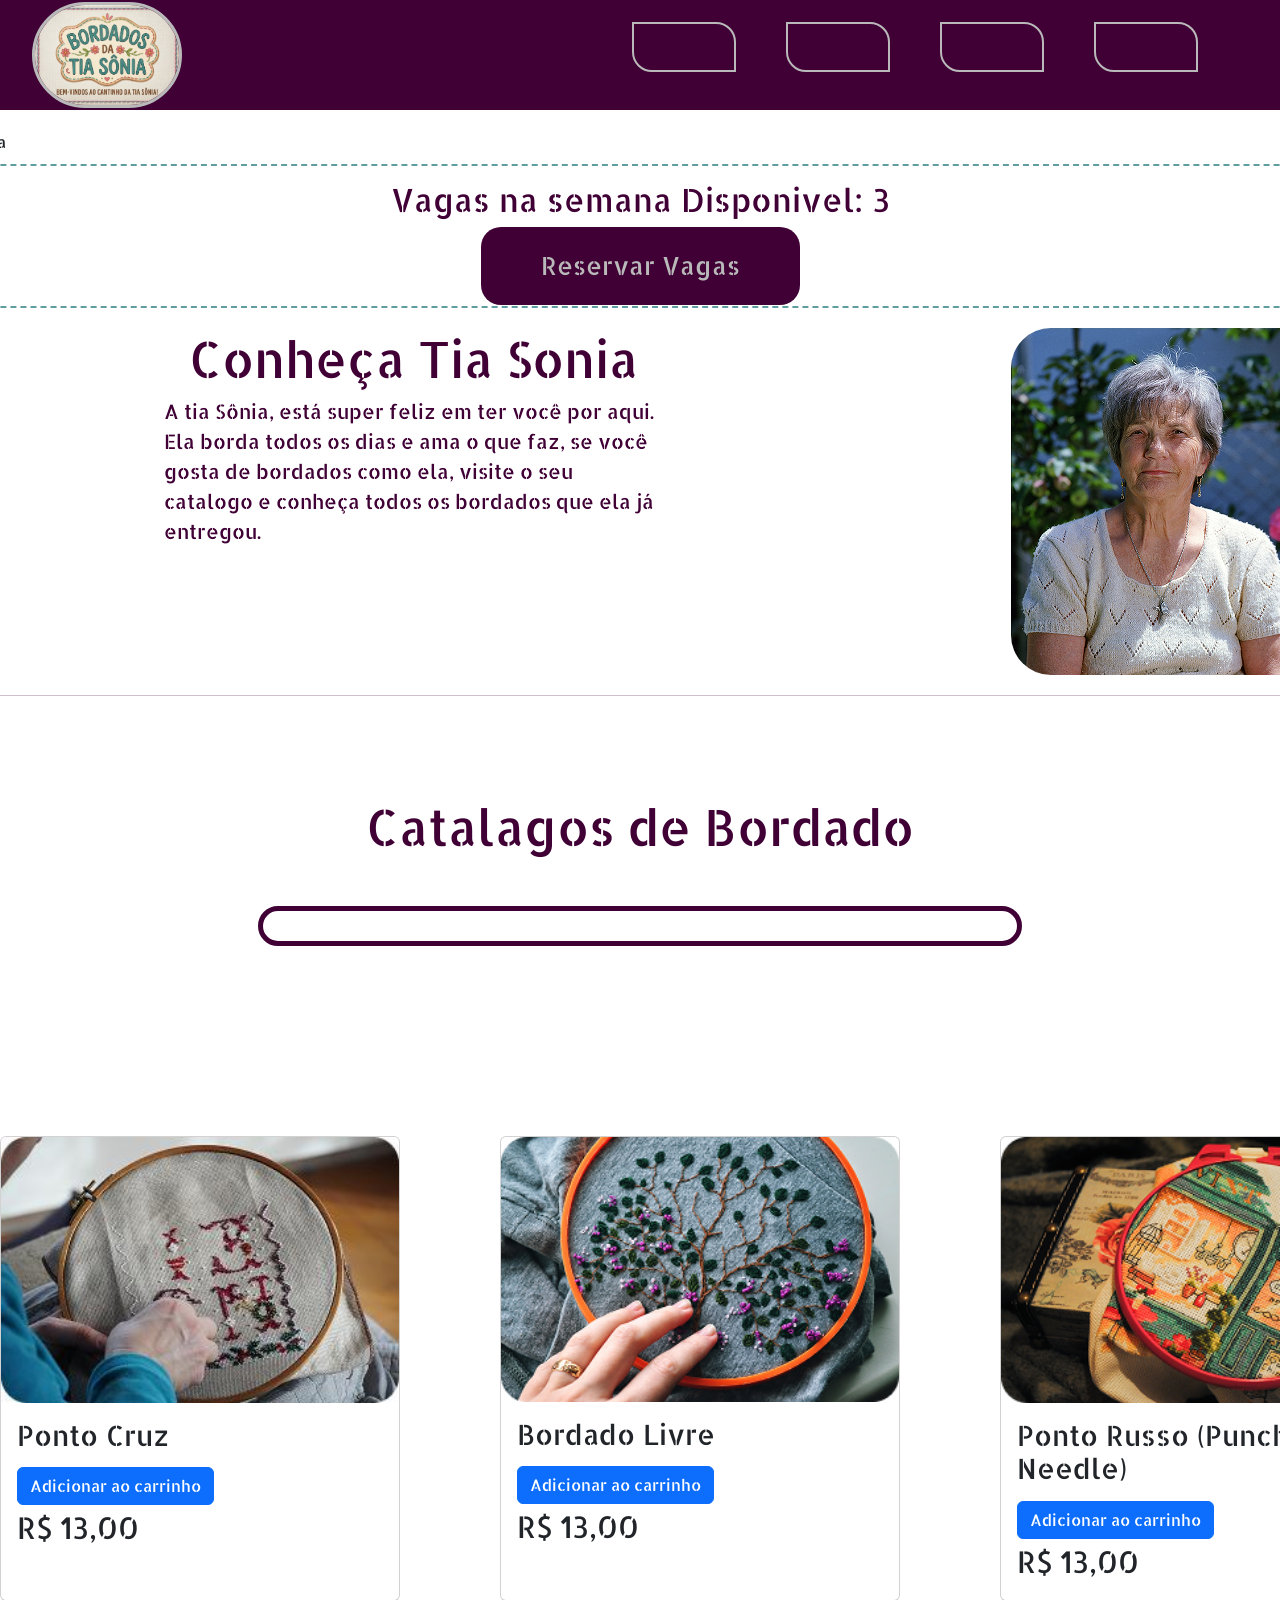
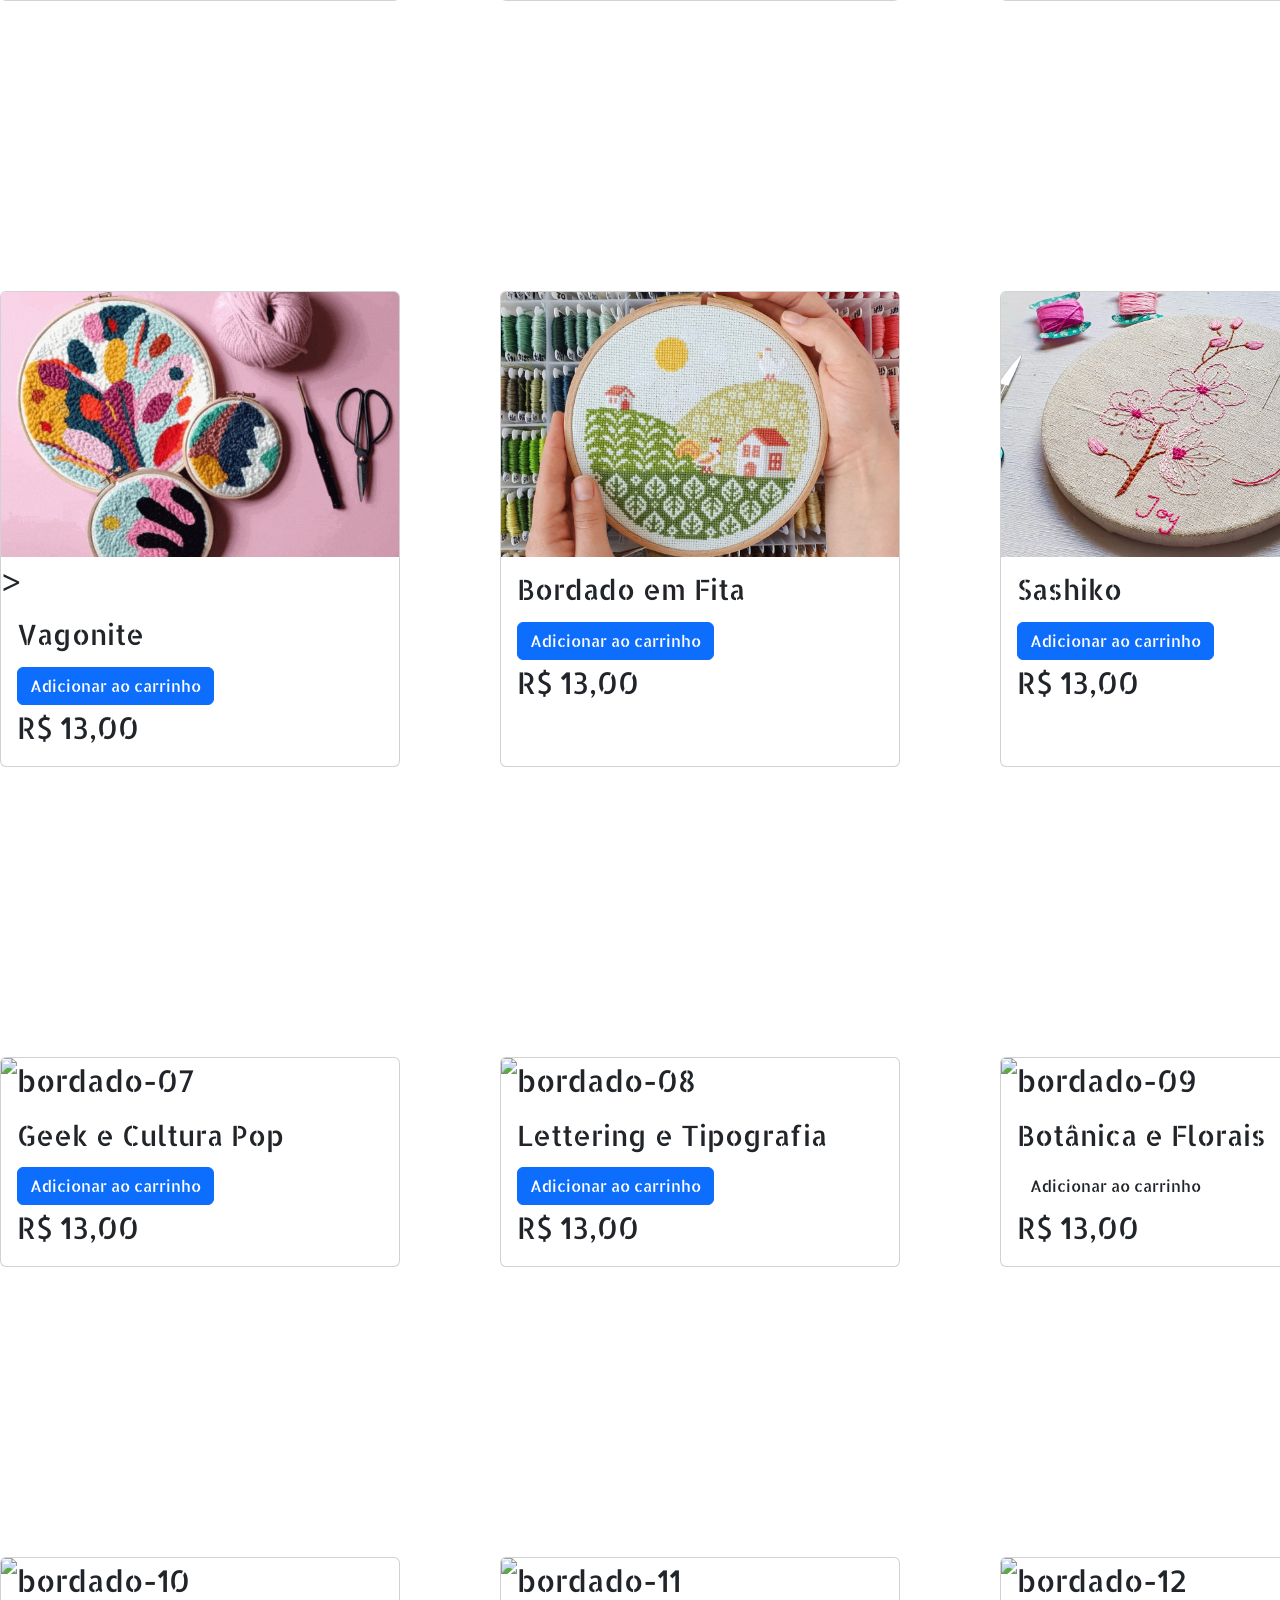
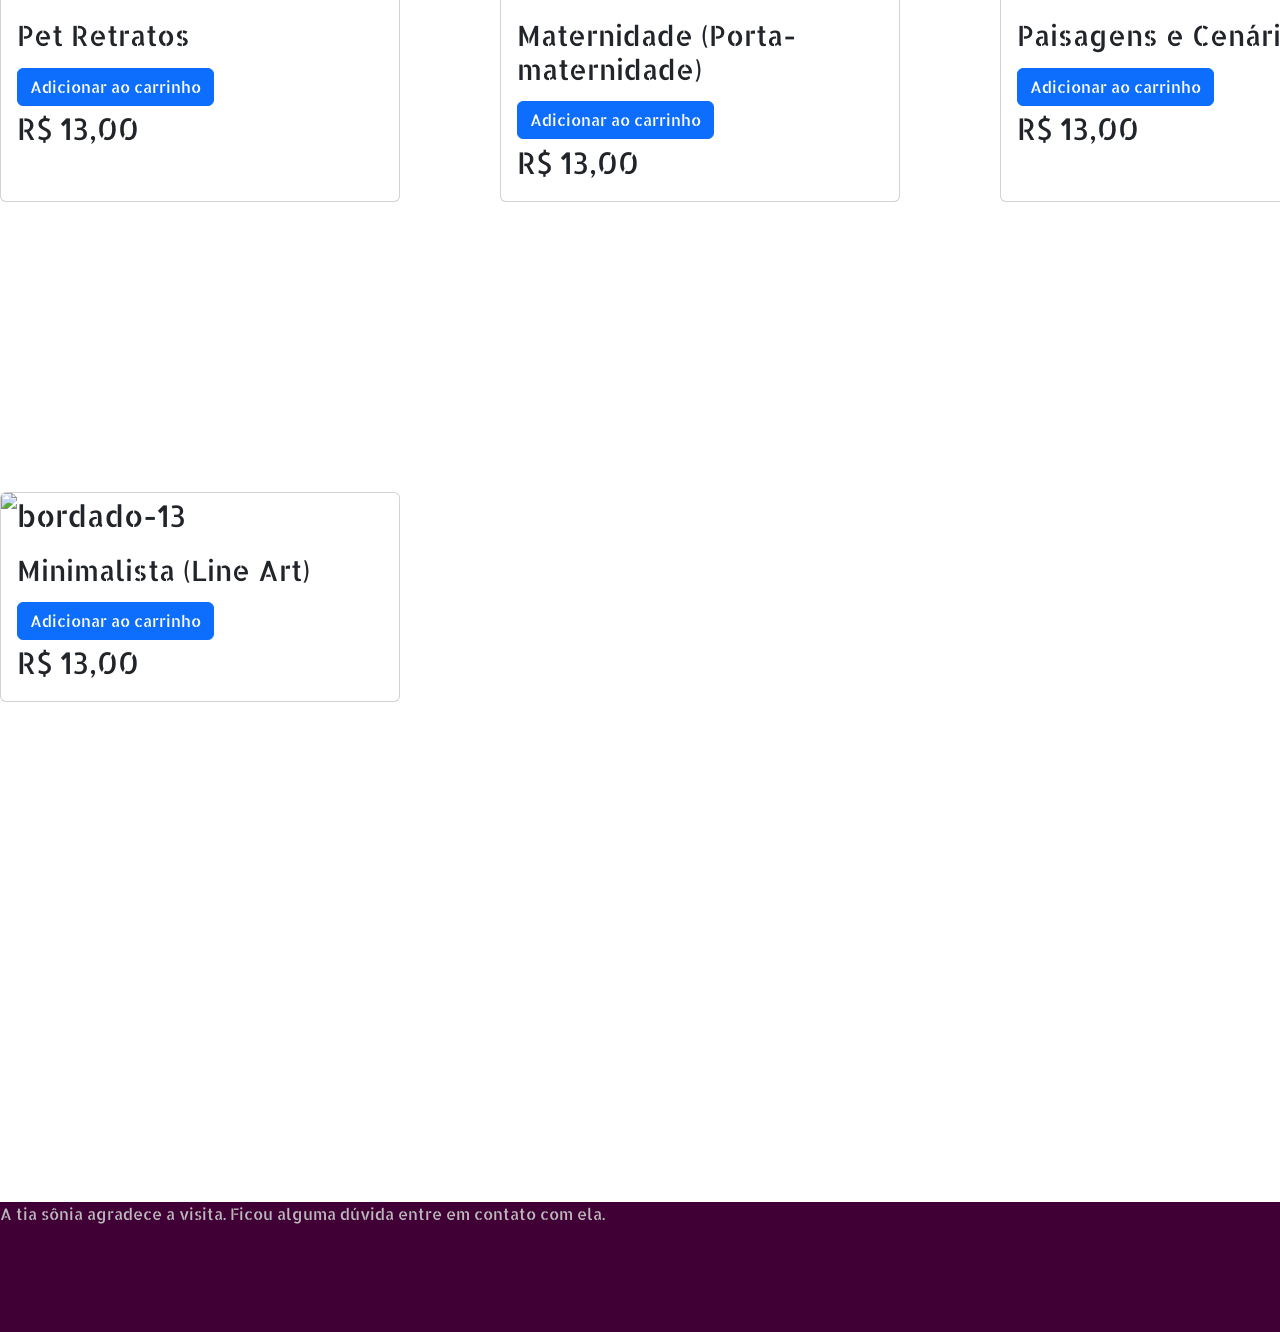
==== index.html @ adb39607 "27/05Tia sonia" ====
<!DOCTYPE html>
<html lang="pt-br">

<head>
    <meta charset="UTF-8">
    <meta name="viewport" content="width=device-width, initial-scale=1.0">
    <link href="https://cdn.jsdelivr.net/npm/bootstrap@5.3.8/dist/css/bootstrap.min.css" rel="stylesheet"
        integrity="sha384-sRIl4kxILFvY47J16cr9ZwB07vP4J8+LH7qKQnuqkuIAvNWLzeN8tE5YBujZqJLB" crossorigin="anonymous">
    <link rel="shortcut icon" href="Imagem/favicon.ico" type="image/x-icon">
    <link rel="stylesheet" href="https://cdnjs.cloudflare.com/ajax/libs/font-awesome/7.0.1/css/all.min.css"
        integrity="sha512-2SwdPD6INVrV/lHTZbO2nodKhrnDdJK9/kg2XD1r9uGqPo1cUbujc+IYdlYdEErWNu69gVcYgdxlmVmzTWnetw=="
        crossorigin="anonymous" referrerpolicy="no-referrer" />

    <title>Bordado tia sonia</title>
    <link rel="stylesheet" href="CSS/style.css">

</head>

<body>

    <header>
        <nav class="area-navegacao">
            <img class="Logo" src="Imagem/logo-tia-sonia.png" alt="logo do site" width="150px">

            <ul>
                <li><a class="icones" href="index.html"><i class="fa-solid fa-house"></i></a></li>

                <li><a class="icones" href="#Catalagos"><i class="fa-solid fa-pen-ruler"></i></a></li>

                <li><a class="icones" href="carrinho.html"><i class="fa-solid fa-cart-shopping"></i></a></li>

                <li><a class="icones" href="login.html"><i class="fa-solid fa-user"></i></a></li>

            </ul>


        </nav>


    </header>


    <main>
        <article class="Area-banner" id="home">
            <section id="banner">
                <img src="Imagem/banner 2.png" alt="banner da tia sonia" id="banner__imagem">
            </section>

            <section id="reservas">
                <h2 id="reservas__titulo">Vagas na semana Disponivel: 3</h2>

                <button id="reservas__botao">Reservar Vagas</button>
            </section>

        </article>
        <article class="Area-sobre">

            <section class="Sobre">
                <h1 class="Sobre__Titulo">Conheça Tia Sonia</h1>
                <p class="Sobre__texto">A tia Sônia, está super feliz em ter você por aqui. Ela borda todos os dias e
                    ama o que faz, se você gosta de bordados como ela, visite o seu catalogo e conheça todos os bordados
                    que ela já entregou.</p>
            </section>

            <section class="Sobre">
                <img class="Sobre__foto" src="Imagem/tia-sonia.png" alt="Mulher com cabelo grisalio">
            </section>



        </article>
        <hr>

        <article class="area-busca">

            <h2 class="catalogo__titulo">Catalagos de Bordado</h2>
            <!---Formulario de busca--->

            <section>

                <form class="busca">

                    <input type="text" class="busca__campo">

                    <button class="busca__botao">

                        <i class="fa-brands fa-sistrix"></i>

                    </button>

                </form>

            </section>
            <!---Formulario de busca--->

        </article>

        <article class="Catalagos" id="Catalagos">
            <div class="card bordados">
                <img src="Imagem/bordado-01.png" class="card-img-top" alt="bordado-01">
                <div class="card-body">
                    <h3 class="card-title">Ponto Cruz</h3>
                    <a href="#" class="btn btn-primary btn-adicionar" data-nome= "Ponto Cruz" data-preco="10.00"><i class="fa-solid fa-cart-shopping"></i>Adicionar ao
                        carrinho</a>
                        <p class="card-text text-sucesso fw bold">R$ 13,00</p>
                </div>
            </div>


            <div class="card bordados">
                <img src="Imagem/bordado-02.png" class="card-img-top" alt="bordado-02">
                <div class="card-body">
                    <h3 class="card-title">Bordado Livre</h3>
                    <a href="#" class="btn btn-primary btn-adicionar " data-nome= "Bordado Livre" data-preco="60.00"><i class="fa-solid fa-cart-shopping"></i>Adicionar ao
                        carrinho</a>
                        <p class="card-text text-sucesso fw bold">R$ 13,00</p>
                </div>
            </div>


            <div class="card bordados">
                <img src="Imagem/bordado-03.png" class="card-img-top" alt="bordado-03">
                <div class="card-body">
                    <h3 class="card-title">Ponto Russo (Punch Needle)</h3>
                    <a href="#" class="btn btn-primary btn-adicionar " data-nome= "Ponto Russo (Punch Needle)" data-preco="43.00"><i class="fa-solid fa-cart-shopping"></i>Adicionar ao
                        carrinho</a>
                        <p class="card-text text-sucesso fw bold">R$ 13,00</p>
                </div>
            </div>




            <div class="card bordados">
                <img src="Imagem/bordado-04.jpg" class="card-img-top" alt="bordado-04">>
                <div class="card-body">
                    <h3 class="card-title">Vagonite</h3>
                    <a href="#" class="btn btn-primary btn-adicionar " data-nome= "Vagonite" data-preco="60.00"><i class="fa-solid fa-cart-shopping"></i>Adicionar ao
                        carrinho</a>
                        <p class="card-text text-sucesso fw bold">R$ 13,00</p>
                </div>
            </div>


            <div class="card bordados">
                <img src="Imagem/bordado-05.jpg" class="card-img-top" alt="bordado-05">
                <div class="card-body">
                    <h3 class="card-title">Bordado em Fita</h3>
                    <a href="#" class="btn btn-primary btn-adicionar " data-nome="Bordado em Fita" data-preco="93.00"><i class="fa-solid fa-cart-shopping"></i>Adicionar ao
                        carrinho</a>
                        <p class="card-text text-sucesso fw bold">R$ 13,00</p>
                </div>
            </div>


            <div class="card bordados">
                <img src="Imagem/bordados-06.jpg" class="card-img-top" alt="bordado-06">
                <div class="card-body">
                    <h3 class="card-title">Sashiko</h3>
                    <a href="#" class="btn btn-primary btn-adicionar " data-nome= "Sashiko" data-preco="32.00"><i class="fa-solid fa-cart-shopping"></i>Adicionar ao
                        carrinho</a>
                        <p class="card-text text-sucesso fw bold">R$ 13,00</p>
                </div>
            </div>

            <div class="card bordados">
                <img src="Imagem/bordado-07.png" class="card-img-top" alt="bordado-07">
                <div class="card-body">
                    <h3 class="card-title">Geek e Cultura Pop</h3>
                    <a href="#" class="btn btn-primary btn-adicionar " data-nome= ">Geek e Cultura Pop" data-preco="25.00"><i class="fa-solid fa-cart-shopping"></i>Adicionar ao
                        carrinho</a>
                        <p class="card-text text-sucesso fw bold">R$ 13,00</p>
                </div>
            </div>

            <div class="card bordados">
                <img src="Imagem/bordado-08.png" class="card-img-top" alt="bordado-08">
                <div class="card-body">
                    <h3 class="card-title">Lettering e Tipografia</h3>
                    <a href="#" class="btn btn-primary btn-adicionar " data-nome= "Lettering e Tipografia" data-preco="60.00"><i class="fa-solid fa-cart-shopping"></i>Adicionar ao
                        carrinho</a>
                        <p class="card-text text-sucesso fw bold">R$ 13,00</p>
                </div>
            </div>


            <div class="card bordados">
                <img src="Imagem/bordado-09.png" class="card-img-top" alt="bordado-09">
                <div class="card-body">
                    <h3 class="card-title">Botânica e Florais</h3>
                    <a href="#" class="btn btn-primarybtn-adicionar " data-nome= "Botânica e Florais" data-preco="10.00"><i class="fa-solid fa-cart-shopping"></i>Adicionar ao
                        carrinho</a>
                        <p class="card-text text-sucesso fw bold">R$ 13,00</p>
                </div>
            </div>

            <div class="card bordados">
                <img src="Imagem/bordado-10.png" class="card-img-top" alt="bordado-10">
                <div class="card-body">
                    <h3 class="card-title">Pet Retratos</h3>
                    <a href="#" class="btn btn-primary btn-adicionar " data-nome= "Pet Retratos" data-preco="20.00"><i class="fa-solid fa-cart-shopping"></i>Adicionar ao
                        carrinho</a>
                        <p class="card-text text-sucesso fw bold">R$ 13,00</p>
                </div>
            </div>

            <div class="card bordados">
                <img src="Imagem/bordado-11.png" class="card-img-top" alt="bordado-11">
                <div class="card-body">
                    <h3 class="card-title">Maternidade (Porta-maternidade)</h3>
                    <a href="#" class="btn btn-primary btn-adicionar " data-nome= "Maternidade (Porta-maternidade)" data-preco="40.00"><i class="fa-solid fa-cart-shopping"></i>Adicionar ao
                        carrinho</a>
                        <p class="card-text text-sucesso fw bold">R$ 13,00</p>
                </div>
            </div>


            <div class="card bordados">
                <img src="Imagem/bordado-12.png" class="card-img-top" alt="bordado-12">
                <div class="card-body">
                    <h3 class="card-title">Paisagens e Cenários</h3>
                    <a href="#" class="btn btn-primary btn-adicionar " data-nome= "Paisagens e Cenários" data-preco="30.00"><i class="fa-solid fa-cart-shopping"></i>Adicionar ao
                        carrinho</a>
                        <p class="card-text text-sucesso fw bold">R$ 13,00</p>
                </div>
            </div>


            <div class="card bordados">
                <img src="Imagem/bordado-13.png" class="card-img-top" alt="bordado-13">
                <div class="card-body">
                    <h3 class="card-title">Minimalista (Line Art)</h3>
                    <a href="#" class="btn btn-primary btn-adicionar " data-nome= "Minimalista (Line Art)" data-preco="70.00"><i class="fa-solid fa-cart-shopping"></i>Adicionar ao
                        carrinho</a>
                        <p class="card-text text-sucesso fw bold">R$ 13,00</p>
                        
                </div>
            </div>



        </article>


    </main>


    <footer class="Rodape">

        <nav>
            <p class="texto__Rodape">A tia sônia agradece a visita. Ficou alguma dúvida entre em contato com ela.</p>
        </nav>

    </footer>

        <script src="JS/carrinho.js"></script>
        <script src="JS/busca.js"></script>
</body>

</html>
---- CSS/style.css ----
@import url('https://fonts.googleapis.com/css2?family=Allerta+Stencil&display=swap');

    :rooT {
        --cor-principal: #400036;
        --branco-segundario: #b9b9b9;
        --rosa-salmao: #5FCDD9;
        --largura-principal: 1600px;
        --largura-celular: 420px;
    }




    * {
        margin: 0;
        padding: 0;
        font-family: Allerta Stencil, sans-serif;
    }


.acesso-negado{
    background-color: red;

}


    header {
        background-color: var(--cor-principal);
        width: 100%;
        height: 110px;
        position: fixed;
        top: 0;
        z-index: 10;
    }


    .area-navegacao {
        display: flex;
        justify-content: space-between;
        align-items: center;
        height: 110px;
        width: 95%;
        margin: auto;
    }

    ul {
        display: flex;
        gap: 50px;
        margin-right: 50px;
        list-style: none;
    }

    .icones {
        text-decoration: none;
        color: var(--branco-segundario);
        font-family: Allerta Stencil, sans-serif;
        font-size: 20px;
        border: 2px solid;
        padding: 10px;
        border-radius: 0px 20px;
        padding: 10px 50px;
    }

    .icones:hover {
        background-color: var(--branco-segundario);
        color: var(--cor-principal);
    }


    main {
        margin-top: 110px;
    }


    .Logo {
        border-radius: 200px;
        border: var(--branco-segundario);
        border-style: solid;

    }

    #banner {
        width: var(--largura-principal);
    }

    #banner__imagem {
        width: var(--largura-principal);
        margin-top: 20px;
    }

    #reservas {
        width: var(--largura-principal);
        height: 144px;
        border: 2px dashed cadetblue;
        color: var(--cor-principal);
        text-align: center;
        font-size: 25px;
        font-family: Allerta Stencil, sans-serif;
        margin-top: 10px;
    }


    .Area-banner {
        display: flex;
        flex-direction: column;
        align-items: center;

    }

    #reservas__botao {
        padding: 20px 60px;
        color: var(--branco-segundario);
        background-color: var(--cor-principal);
        font-size: 22 px;
        font-family: Allerta Stencil, sans-serif;
        border-radius: 20px;
        border: none;
    }

    #reservas__botao:hover {
        background-color: var(--rosa-salmao);
        color: black
    }

    .icones:focus {
        background-color: #ffffff;
        color: var(--cor-principal);
    }


    #reservas__titulo {
        margin-top: 15px;
    }

    .Sobre__Titulo {
        color: var(--cor-principal);
        font-size: 50px;
        text-align: center;
    }

    .Sobre__texto {
        width: 500px;
        color: var(--cor-principal);
        font-size: 20px;
        font-family: Allerta Stencil, sans-serif;
    }

    .Sobre__foto {
        border-radius: 40px;
    }

    .Area-sobre {
        display: flex;
        width: var(--largura-principal);
        margin: 20px auto;
        justify-content: space-around;
        gap: 20px;
    }


    .Rodape {
        background-color: var(--cor-principal);
        height: 130px;
        margin-top: 500px;
    }

    .texto__Rodape {
        color: var(--branco-segundario);
        margin: auto;
        font-family: Allerta Stencil, sans-serif;
    }

    .area-busca {
        display: flex;
        flex-direction: column;
        align-items: center;
        margin-top: 100px;
    }

    .busca {
        display: flex;
        width: 764px;
        height: 40px;
        border: 5px solid var(--cor-principal);
        border-radius: 20px;
        padding: 5px;
    }

    .busca__campo {
        flex: 1;
        border: none;
        outline: none;
        font-size: 20px;
        font-family: Allerta Stencil, sans-serif;
    }

    .busca__botao {
        border: none;
        font-size: 30px;
        background: transparent;
        color: var(--cor-principal);
    }

    .catalogo__titulo {
        font-size: 50px;
        color: var(--cor-principal);
        margin-bottom: 50px;
    }

    .Catalagos {
        display: flex;
        flex-wrap: wrap;
        gap: 100px;
        margin: auto;
        width: 1400px;
    }   

    .bordados {
        display: flex;
        margin-top: 190px;
        flex-direction: column;
        width: 400px;
        font-size: 30px;

    }

    .bordados>a>img {
        border-radius: 40px;
        width: 400px;

    }

    .texto-imagem {
        color: rgb(255, 255, 255);
        background-color: rgb(228, 159, 207);
        border-radius: 50px;
        border-style: dotted;
        text-align: center;
    }

    #home {
        scroll-margin-top: 110px;
    }

    #Catalagos {
        scroll-margin-top: 190px;
    }

    hr {
        margin: auto;
        width: 1500px;
        font-variant: var(--cor-principal);
        border-color: #400036;
    }

    @media (max-width: 430px) {

        header {
            width: 430px;
            height: 10vh;
            top: 0;
        }

        .area-navegacao {
            width: 30px;
            height: 90px;
            justify-content: center;
        }

        .Logo {
            display: none;
        }

        ul {
            gap: 0;

        }

        .icones {
            font-size: 30px;
            border: none;
            padding: 20px;

        }

        .icones:hover {
            background-color: none;
            color: none;

        }

        .icones:hover,
        .icones:focus {
            background-color: none;
            color: none;

        }

        #banner {
            width: var(--largura-celular);

        }

        #banner__imagem {
            width: var(--largura-celular);

        }

        #reservas {
            width: 350px;

        }

        #reservas__titulo {
            font-size: 22px;
        }

        #reservas__botao {
            padding: 10px 15px;
            font-size: 18px;
            border-radius: 5px;
        }

        .Area-sobre {
            display: block;
            width: var(--largura-celular);
        }

        .Sobre__Titulo {
            font-size: 20px;
            text-align: center;
        }

        .Sobre__texto {
            font-size: 10x;
            width: var(--largura-celular);
        }

        .Sobre__foto {
            padding: 10;
            width: 390px;
            border-radius: 100px;

        }

        .Sobre {
            width: var(--largura-celular);
            display: flex;
            flex-direction: column;
            align-items: center;
        }

        .Catalagos {
            width: var(--largura-celular);
            gap: 5;
            margin: 40px 0 0 0;
            display: flex;
            align-content: space-evenly;
            height: 65vh;
        }

        .area-busca {
            width: var(--largura-celular);
        }

        .busca {
            width: 330px;
        }

        .catalogo__titulo {
            font-size: 30px;

        }

        hr {
            width: 400px;
        }

        .Bordado {
            font-size: 15px;
            width: 100px;
            margin: 5px;

        }

        .texto-imagem {
            border-radius: 30px;
            border: 20px;
            text-align: center;
        }



        .Bordado>a>img {
            width: 170px;
            border-radius: 10px;
        }





    }
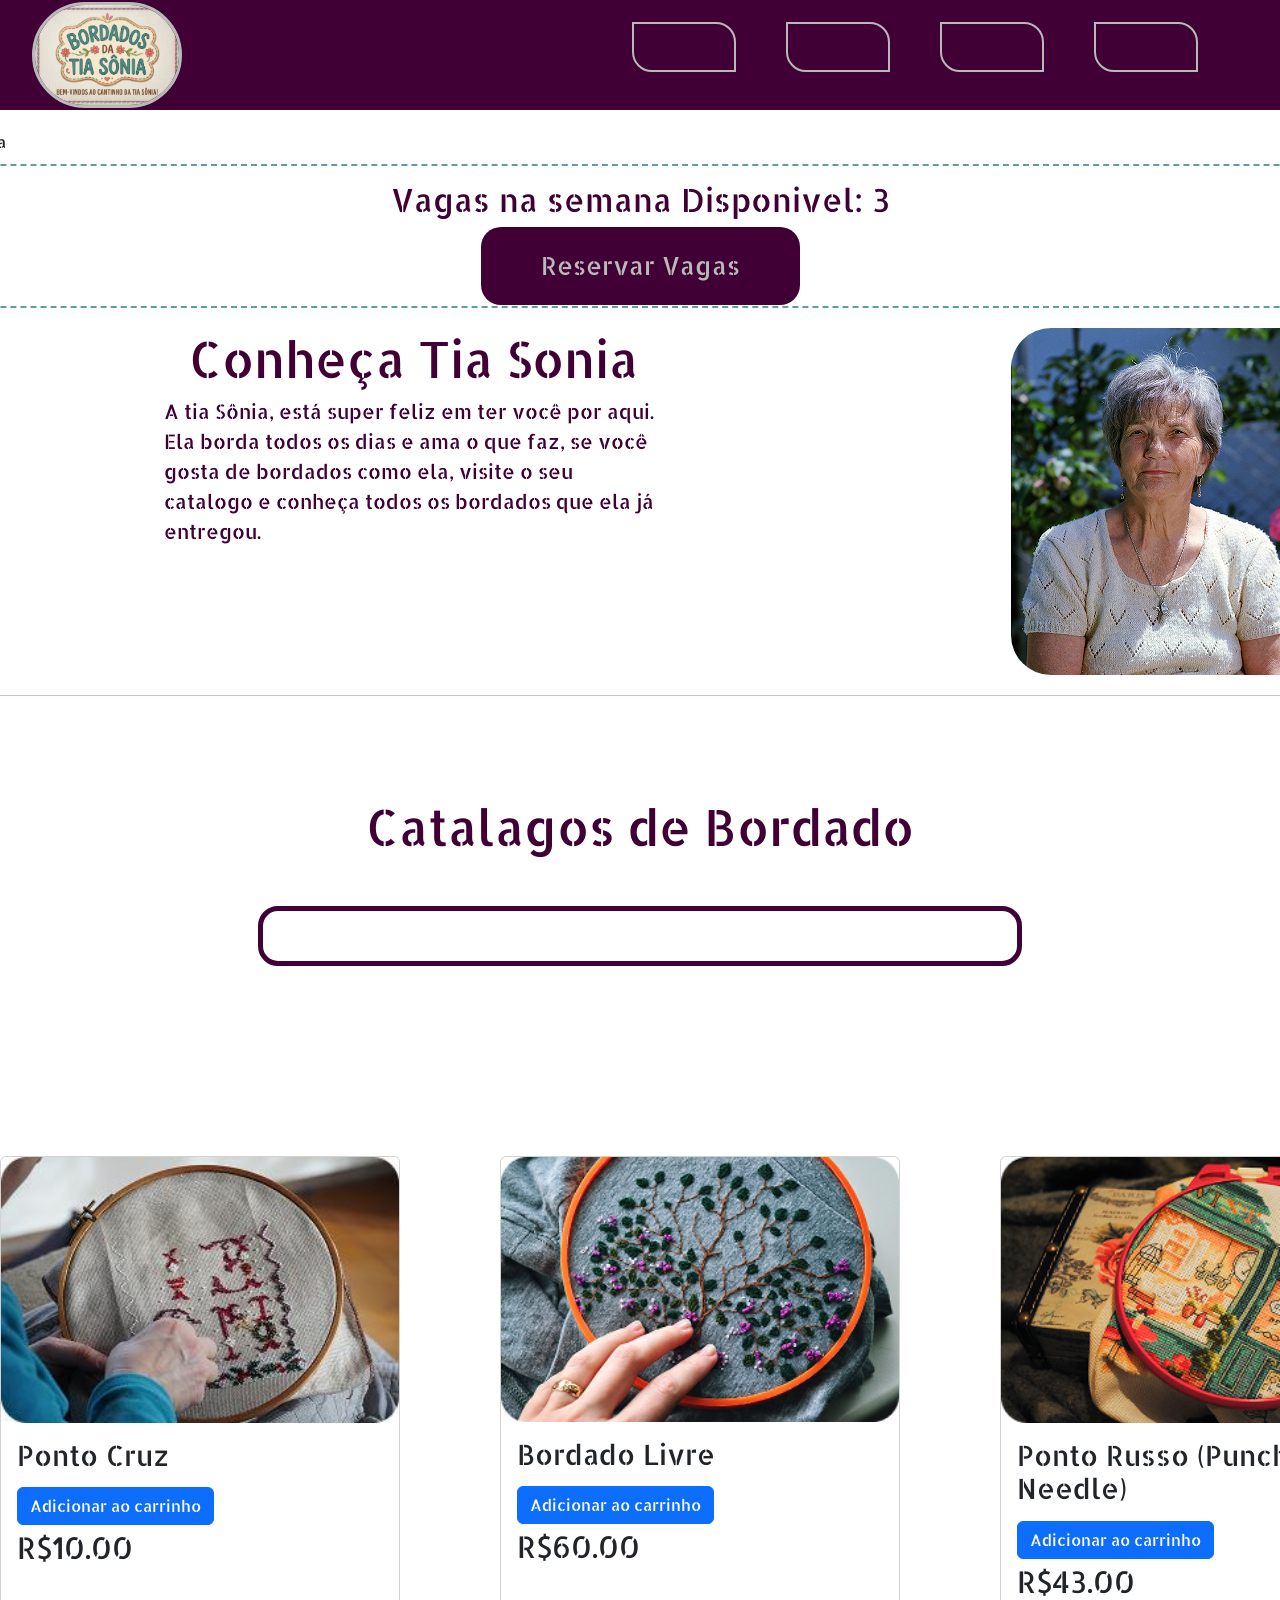
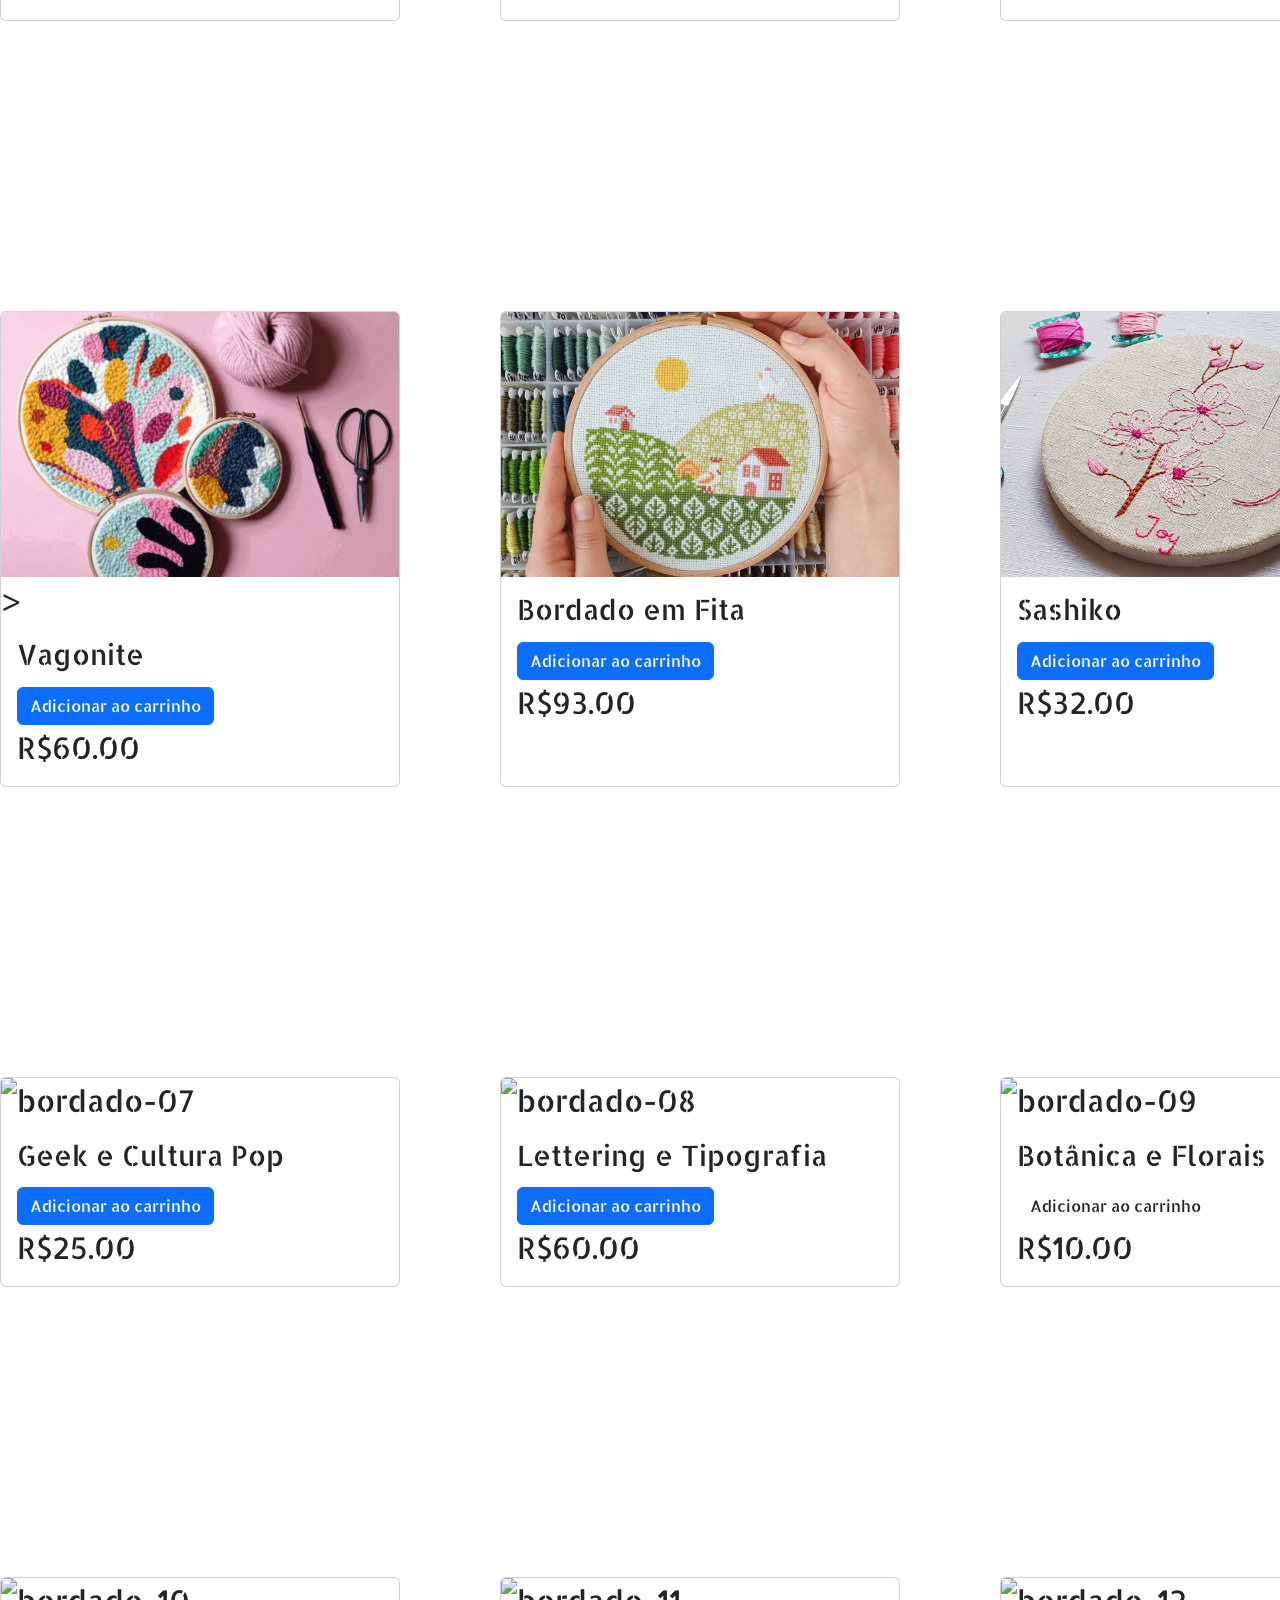
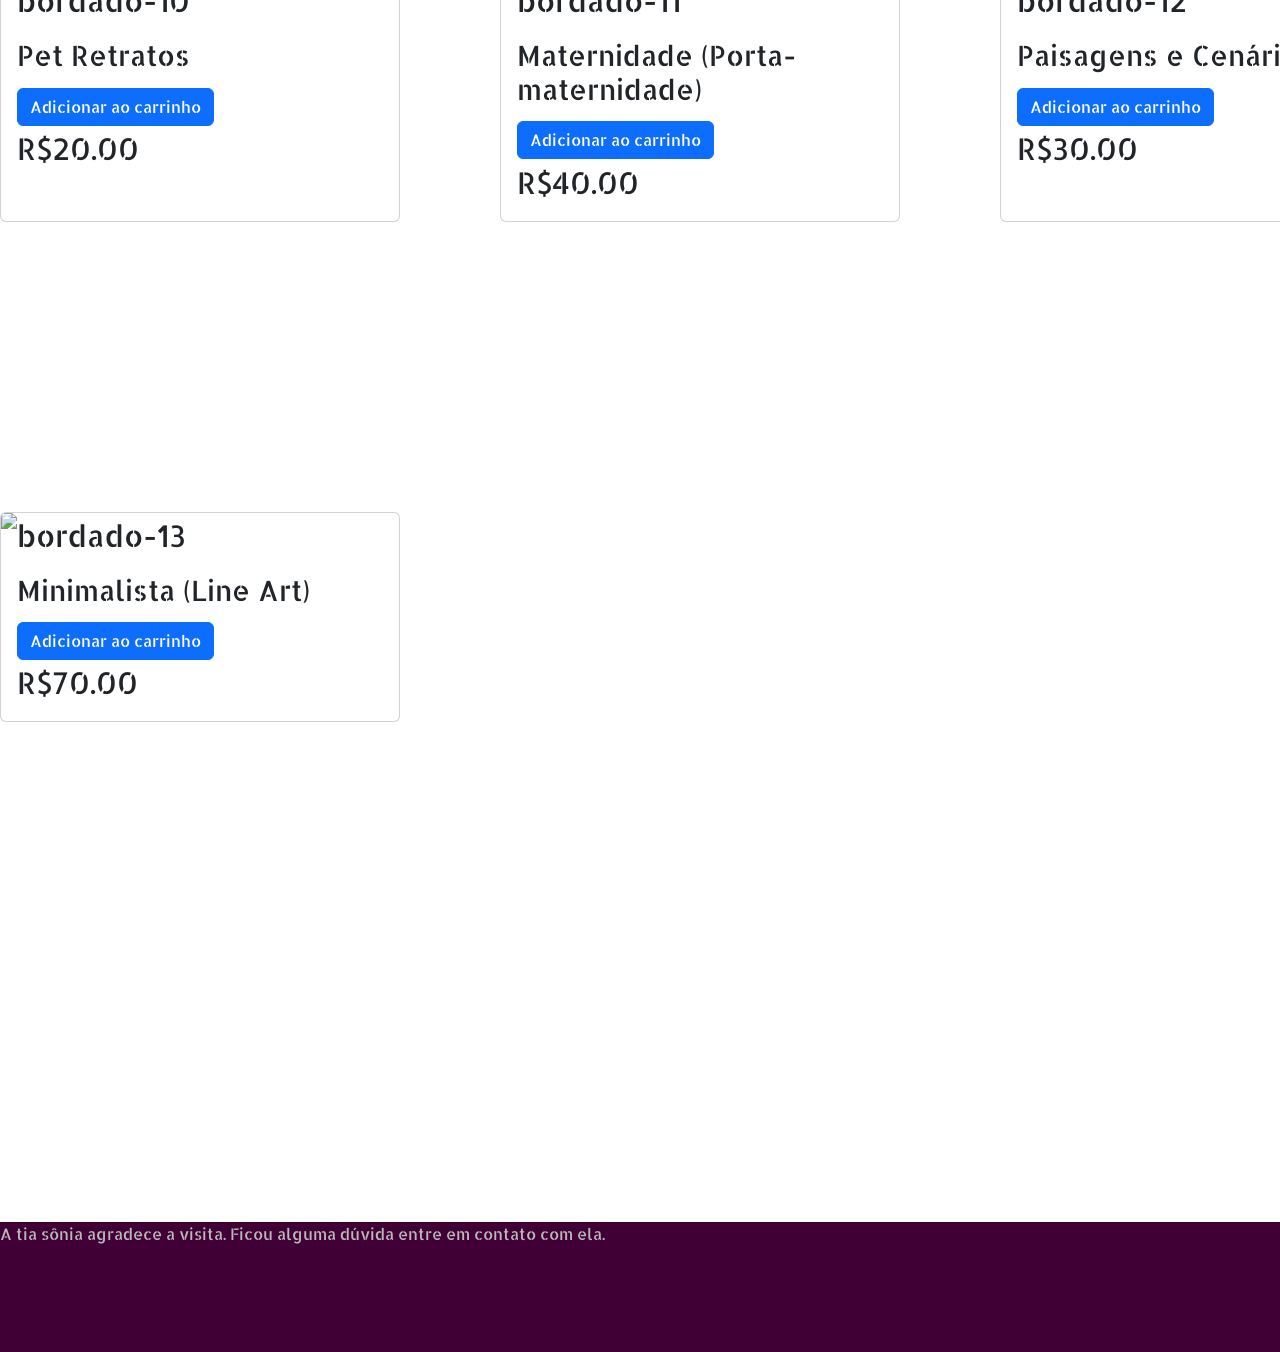
==== commit 47d097b8: "03/06Tia sonia" ====
--- a/index.html
+++ b/index.html
@@ -102,7 +102,7 @@
                     <h3 class="card-title">Ponto Cruz</h3>
                     <a href="#" class="btn btn-primary btn-adicionar" data-nome= "Ponto Cruz" data-preco="10.00"><i class="fa-solid fa-cart-shopping"></i>Adicionar ao
                         carrinho</a>
-                        <p class="card-text text-sucesso fw bold">R$ 13,00</p>
+                        <p class="card-text text-sucesso fw bold">R$10.00</p>
                 </div>
             </div>
 
@@ -113,7 +113,7 @@
                     <h3 class="card-title">Bordado Livre</h3>
                     <a href="#" class="btn btn-primary btn-adicionar " data-nome= "Bordado Livre" data-preco="60.00"><i class="fa-solid fa-cart-shopping"></i>Adicionar ao
                         carrinho</a>
-                        <p class="card-text text-sucesso fw bold">R$ 13,00</p>
+                        <p class="card-text text-sucesso fw bold">R$60.00</p>
                 </div>
             </div>
 
@@ -124,7 +124,7 @@
                     <h3 class="card-title">Ponto Russo (Punch Needle)</h3>
                     <a href="#" class="btn btn-primary btn-adicionar " data-nome= "Ponto Russo (Punch Needle)" data-preco="43.00"><i class="fa-solid fa-cart-shopping"></i>Adicionar ao
                         carrinho</a>
-                        <p class="card-text text-sucesso fw bold">R$ 13,00</p>
+                        <p class="card-text text-sucesso fw bold">R$43.00</p>
                 </div>
             </div>
 
@@ -137,7 +137,7 @@
                     <h3 class="card-title">Vagonite</h3>
                     <a href="#" class="btn btn-primary btn-adicionar " data-nome= "Vagonite" data-preco="60.00"><i class="fa-solid fa-cart-shopping"></i>Adicionar ao
                         carrinho</a>
-                        <p class="card-text text-sucesso fw bold">R$ 13,00</p>
+                        <p class="card-text text-sucesso fw bold">R$60.00</p>
                 </div>
             </div>
 
@@ -148,7 +148,7 @@
                     <h3 class="card-title">Bordado em Fita</h3>
                     <a href="#" class="btn btn-primary btn-adicionar " data-nome="Bordado em Fita" data-preco="93.00"><i class="fa-solid fa-cart-shopping"></i>Adicionar ao
                         carrinho</a>
-                        <p class="card-text text-sucesso fw bold">R$ 13,00</p>
+                        <p class="card-text text-sucesso fw bold">R$93.00</p>
                 </div>
             </div>
 
@@ -159,7 +159,7 @@
                     <h3 class="card-title">Sashiko</h3>
                     <a href="#" class="btn btn-primary btn-adicionar " data-nome= "Sashiko" data-preco="32.00"><i class="fa-solid fa-cart-shopping"></i>Adicionar ao
                         carrinho</a>
-                        <p class="card-text text-sucesso fw bold">R$ 13,00</p>
+                        <p class="card-text text-sucesso fw bold">R$32.00</p>
                 </div>
             </div>
 
@@ -169,7 +169,7 @@
                     <h3 class="card-title">Geek e Cultura Pop</h3>
                     <a href="#" class="btn btn-primary btn-adicionar " data-nome= ">Geek e Cultura Pop" data-preco="25.00"><i class="fa-solid fa-cart-shopping"></i>Adicionar ao
                         carrinho</a>
-                        <p class="card-text text-sucesso fw bold">R$ 13,00</p>
+                        <p class="card-text text-sucesso fw bold">R$25.00</p>
                 </div>
             </div>
 
@@ -179,7 +179,7 @@
                     <h3 class="card-title">Lettering e Tipografia</h3>
                     <a href="#" class="btn btn-primary btn-adicionar " data-nome= "Lettering e Tipografia" data-preco="60.00"><i class="fa-solid fa-cart-shopping"></i>Adicionar ao
                         carrinho</a>
-                        <p class="card-text text-sucesso fw bold">R$ 13,00</p>
+                        <p class="card-text text-sucesso fw bold">R$60.00</p>
                 </div>
             </div>
 
@@ -190,7 +190,7 @@
                     <h3 class="card-title">Botânica e Florais</h3>
                     <a href="#" class="btn btn-primarybtn-adicionar " data-nome= "Botânica e Florais" data-preco="10.00"><i class="fa-solid fa-cart-shopping"></i>Adicionar ao
                         carrinho</a>
-                        <p class="card-text text-sucesso fw bold">R$ 13,00</p>
+                        <p class="card-text text-sucesso fw bold">R$10.00</p>
                 </div>
             </div>
 
@@ -200,7 +200,7 @@
                     <h3 class="card-title">Pet Retratos</h3>
                     <a href="#" class="btn btn-primary btn-adicionar " data-nome= "Pet Retratos" data-preco="20.00"><i class="fa-solid fa-cart-shopping"></i>Adicionar ao
                         carrinho</a>
-                        <p class="card-text text-sucesso fw bold">R$ 13,00</p>
+                        <p class="card-text text-sucesso fw bold">R$20.00</p>
                 </div>
             </div>
 
@@ -210,7 +210,7 @@
                     <h3 class="card-title">Maternidade (Porta-maternidade)</h3>
                     <a href="#" class="btn btn-primary btn-adicionar " data-nome= "Maternidade (Porta-maternidade)" data-preco="40.00"><i class="fa-solid fa-cart-shopping"></i>Adicionar ao
                         carrinho</a>
-                        <p class="card-text text-sucesso fw bold">R$ 13,00</p>
+                        <p class="card-text text-sucesso fw bold">R$40.00</p>
                 </div>
             </div>
 
@@ -221,7 +221,7 @@
                     <h3 class="card-title">Paisagens e Cenários</h3>
                     <a href="#" class="btn btn-primary btn-adicionar " data-nome= "Paisagens e Cenários" data-preco="30.00"><i class="fa-solid fa-cart-shopping"></i>Adicionar ao
                         carrinho</a>
-                        <p class="card-text text-sucesso fw bold">R$ 13,00</p>
+                        <p class="card-text text-sucesso fw bold">R$30.00</p>
                 </div>
             </div>
 
@@ -232,7 +232,7 @@
                     <h3 class="card-title">Minimalista (Line Art)</h3>
                     <a href="#" class="btn btn-primary btn-adicionar " data-nome= "Minimalista (Line Art)" data-preco="70.00"><i class="fa-solid fa-cart-shopping"></i>Adicionar ao
                         carrinho</a>
-                        <p class="card-text text-sucesso fw bold">R$ 13,00</p>
+                        <p class="card-text text-sucesso fw bold">R$70.00</p>
                         
                 </div>
             </div>
--- a/CSS/style.css
+++ b/CSS/style.css
@@ -180,7 +180,7 @@
     .busca {
         display: flex;
         width: 764px;
-        height: 40px;
+        height: 60px;
         border: 5px solid var(--cor-principal);
         border-radius: 20px;
         padding: 5px;
